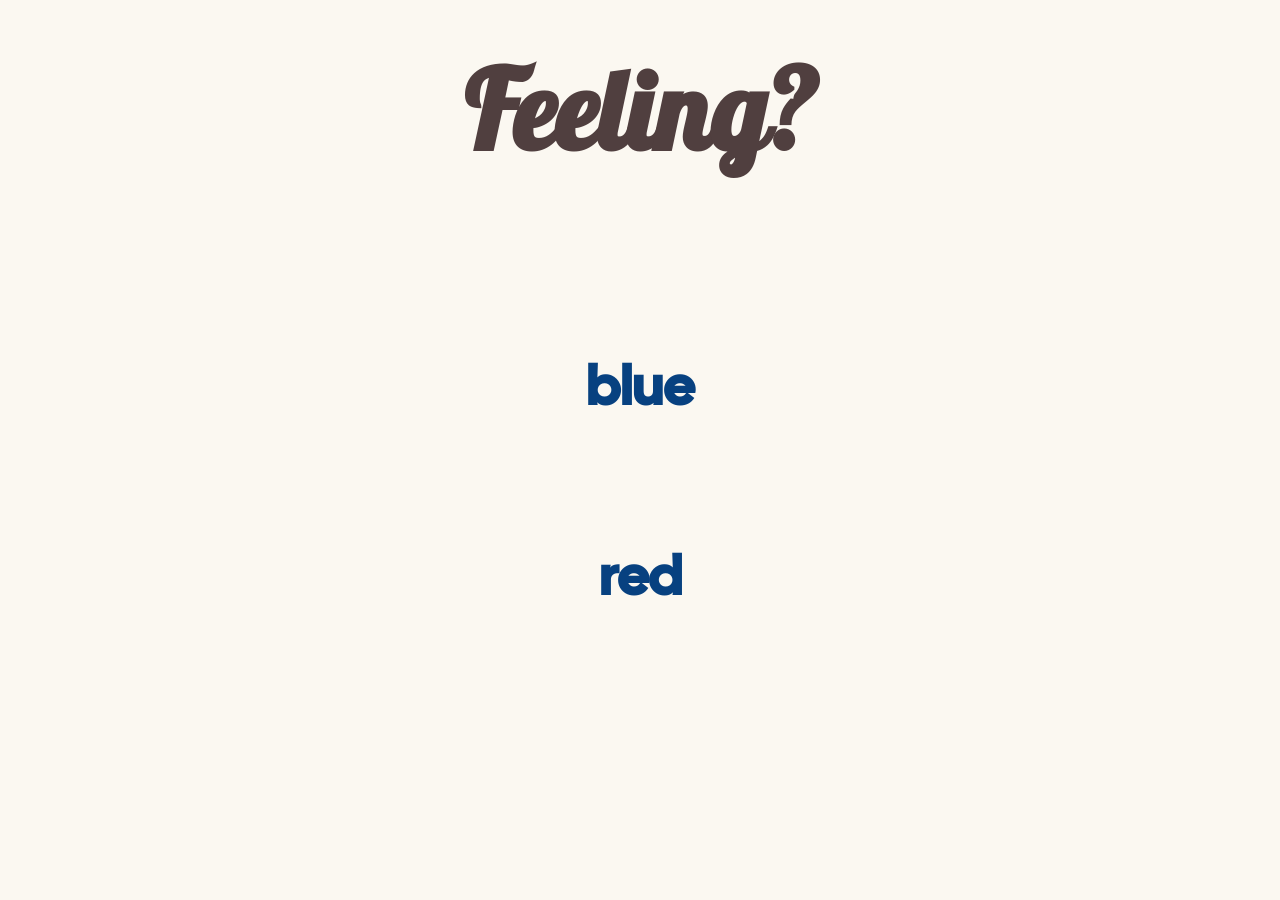
==== index.html @ 062b28c0 "pages" ====
<!doctype html>
<html lang="en">
<head>
	<meta charset="utf-8">
	<title>final project</title>
	<link rel="stylesheet" href="./assets/css/styles.css">

	<link rel="preconnect" href="https://fonts.googleapis.com">
	<link rel="preconnect" href="https://fonts.gstatic.com" crossorigin>
	<link href="https://fonts.googleapis.com/css2?family=Cal+Sans&display=swap" rel="stylesheet">


	<link rel="preconnect" href="https://fonts.googleapis.com">
	<link rel="preconnect" href="https://fonts.gstatic.com" crossorigin>
	<link href="https://fonts.googleapis.com/css2?family=Gasoek+One&display=swap" rel="stylesheet">

	<link rel="preconnect" href="https://fonts.googleapis.com">
	<link rel="preconnect" href="https://fonts.gstatic.com" crossorigin>
	<link href="https://fonts.googleapis.com/css2?family=Pattaya&display=swap" rel="stylesheet">

	<link rel="preconnect" href="https://fonts.googleapis.com">
    <link rel="preconnect" href="https://fonts.gstatic.com" crossorigin>
    <link href="https://fonts.googleapis.com/css2?family=Luxurious+Script&display=swap" rel="stylesheet">

</head>
<body>

	<h1>Feeling?
	<p>
		<a href="page02.html">blue</a>

	</p>
	</h1>

	<h2>
	<p>
		<a href="page03.html">red</a>
	</p>
	</h2>
	
	<script src="./assets/js/main.js"></script>
</body>
</html>
---- assets/css/styles.css ----
/* styles.css */

* {
	font-family: Arial;
	background-color: #fbf8f1;
}

h1 {
	text-align: center;
	margin-top: 40px;
	font-family: Pattaya;
	font-size: 110px;
	color: #503f3f;

}

a {
	font-family: Cal Sans;
	text-decoration: none;
	font-size: 55px;
	color: #074180;
	text-align: center;
}

h2 {
	font-family: Luxurious Script;
	text-align: center;
	color: #6d0606;
}
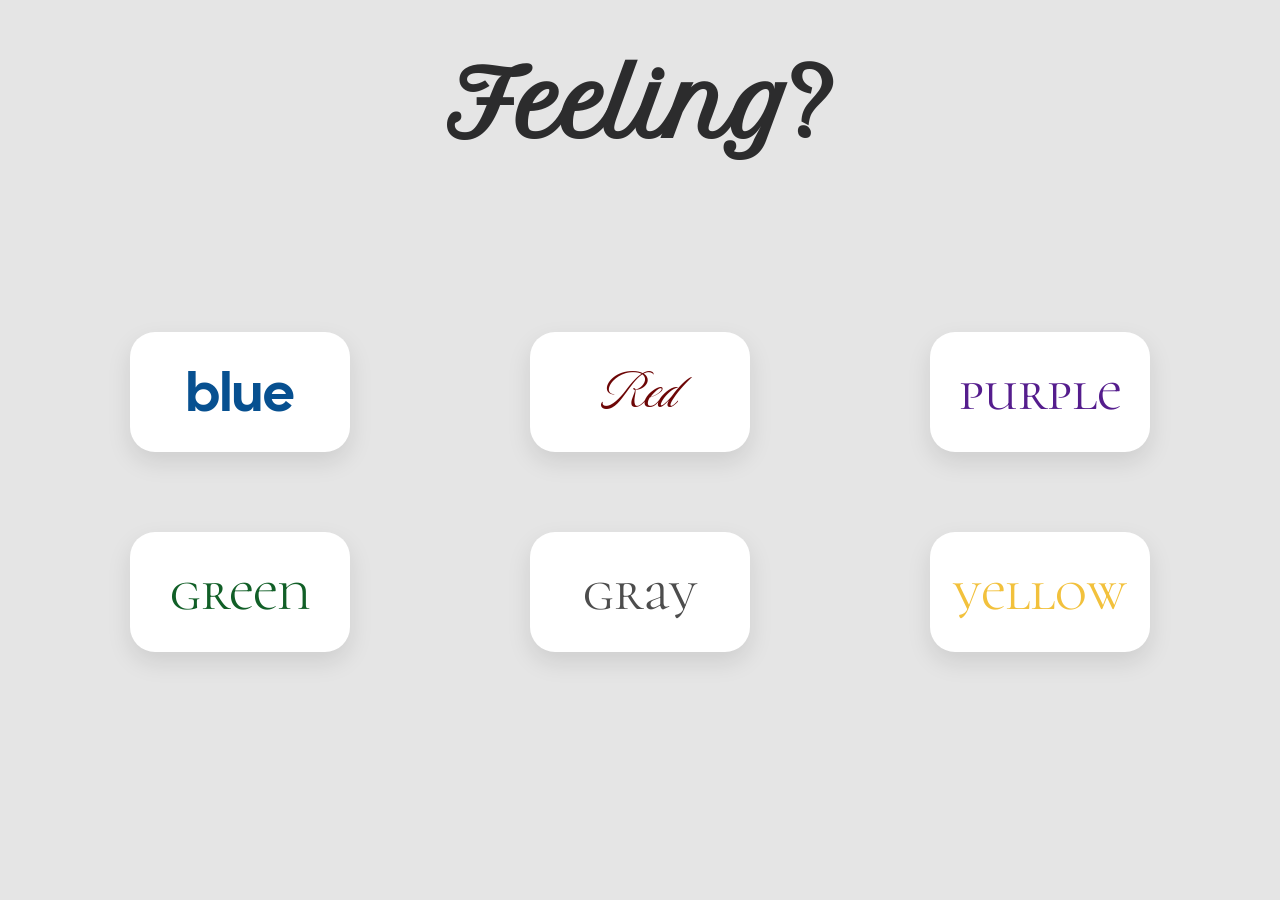
==== commit e5013724: "button backgrounds" ====
--- a/index.html
+++ b/index.html
@@ -22,22 +22,33 @@
     <link rel="preconnect" href="https://fonts.gstatic.com" crossorigin>
     <link href="https://fonts.googleapis.com/css2?family=Luxurious+Script&display=swap" rel="stylesheet">
 
+	<link rel="preconnect" href="https://fonts.googleapis.com">
+    <link rel="preconnect" href="https://fonts.gstatic.com" crossorigin>
+    <link href="https://fonts.googleapis.com/css2?family=Sirivennela&display=swap" rel="stylesheet">
+
+	<link rel="preconnect" href="https://fonts.googleapis.com">
+	<link rel="preconnect" href="https://fonts.gstatic.com" crossorigin>
+	<link href="https://fonts.googleapis.com/css2?family=Cormorant+Unicase:wght@300;400;500;600;700&display=swap" rel="stylesheet">
+
 </head>
 <body>
 
-	<h1>Feeling?
-	<p>
-		<a href="page02.html">blue</a>
+	<h1>Feeling?</h1>
 
-	</p>
-	</h1>
 
-	<h2>
-	<p>
-		<a href="page03.html">red</a>
-	</p>
-	</h2>
-	
+	<div class="color-grid">
+    <a class="color-link blue-link" href="blue02.html">blue</a>
+    <a class="color-link red-link" href="red03.html">Red</a>
+	<a class="color-link purple-link" href="purple04.html">purple</a>
+
+	<a class="color-link green-link" href="green05.html">green</a>
+	<a class="color-link gray-link" href="gray06.html">gray</a>
+	<a class="color-link yellow-link" href="yellow07.html">yellow</a>
+    
+    
+</div>
+
+
 	<script src="./assets/js/main.js"></script>
 </body>
 </html>
--- a/assets/css/styles.css
+++ b/assets/css/styles.css
@@ -1,29 +1,128 @@
 /* styles.css */
 
 * {
-	font-family: Arial;
-	background-color: #fbf8f1;
+	font-family: Cal Sans, Luxurious Script;
+	background-color: #e5e5e5;
+}
+h1 {
+	text-align: center;
+    margin-top: 30px;
+    font-family: Sirivennela;
+    font-size: 140px;
+    color: #2c2c2d;
 }
 
-h1 {
-	text-align: center;
-	margin-top: 40px;
-	font-family: Pattaya;
-	font-size: 110px;
-	color: #503f3f;
 
+.blue-link {
+	font-family: Cal Sans;
+    text-decoration: none;
+    font-size: 55px;
+    color: #075090;
+    text-align: center;
 }
 
-a {
-	font-family: Cal Sans;
-	text-decoration: none;
-	font-size: 55px;
-	color: #074180;
-	text-align: center;
+.blue-link:hover {
+    color: lightblue;
+    transform: scale(1.1);
 }
 
-h2 {
+.red-link {
 	font-family: Luxurious Script;
-	text-align: center;
-	color: #6d0606;
-}+    text-decoration: none;
+    font-size: 60px;
+    color: #6d0606;
+    text-align: center;
+}
+.red-link:hover {
+    color: #d48181;
+    transform: scale(1.1);
+}
+
+.purple-link {
+	font-family: Cormorant Unicase;
+    text-decoration: none;
+    font-size: 55px;
+    color: #551d8d;
+    text-align: center;
+}
+
+.purple-link:hover {
+    color: #d2aff0;
+    transform: scale(1.1);
+}
+
+.green-link {
+    font-family: Cormorant Unicase;
+    text-decoration: none;
+    font-size: 55px;
+    color: #115f27;
+    text-align: center;
+}
+
+.green-link:hover {
+    color: #74c68b;
+    transform: scale(1.1);
+}
+
+.gray-link {
+    font-family: Cormorant Unicase;
+    text-decoration: none;
+    font-size: 55px;
+    color: #4d4d4d;
+    text-align: center;
+}
+
+.gray-link:hover {
+    color: #b3b3b3;
+    transform: scale(1.1);
+}
+
+.yellow-link {
+    font-family: Cormorant Unicase;
+    text-decoration: none;
+    font-size: 55px;
+    color: #f2c13c;
+    text-align: center;
+}
+
+.yellow-link:hover {
+    color: #fff0b3;
+    transform: scale(1.1);
+}
+
+.color-grid {
+    width: 1200px;
+    height: 400px;
+    margin: auto;
+    margin-top: 20px;
+
+    display: grid;
+    grid-template-columns: repeat(3, 1fr); /* 3 across */
+    grid-template-rows: repeat(2, 1fr);    /* 2 down */
+
+    align-items: center;
+    justify-items: center;
+}
+
+.color-link {
+    width: 220px;
+    height: 120px;
+
+    display: flex;
+    justify-content: center;
+    align-items: center;
+
+    background: white;
+    border-radius: 25px;
+
+    box-shadow: 0 10px 25px rgba(0,0,0,.10);
+
+    transition: all .3s ease;
+
+    text-decoration: none;
+}
+
+.color-link:hover {
+    transform: translateY(-8px);
+    box-shadow: 0 18px 35px rgba(0,0,0,.18);
+}
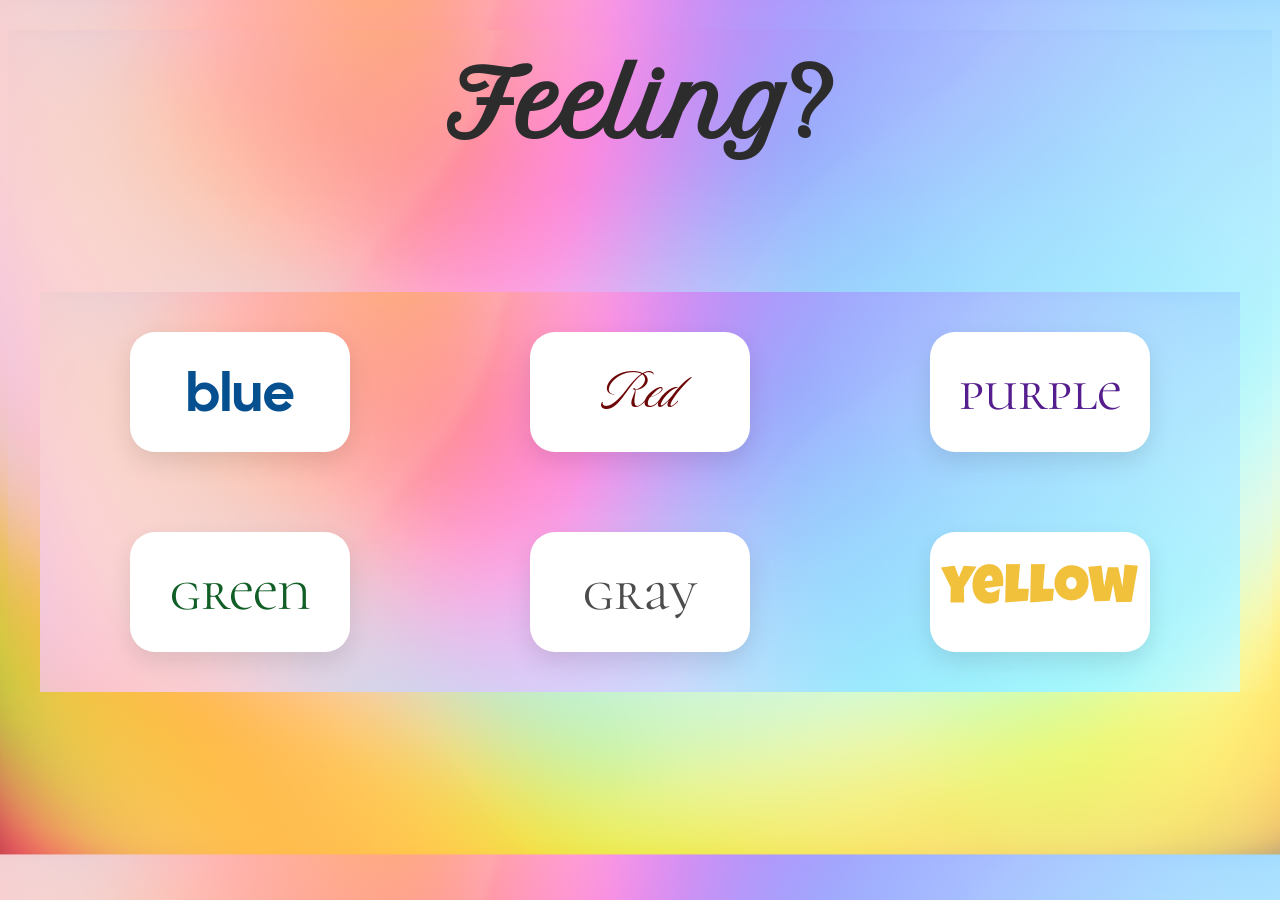
==== commit 86e839b1: "colors" ====
--- a/index.html
+++ b/index.html
@@ -30,6 +30,10 @@
 	<link rel="preconnect" href="https://fonts.gstatic.com" crossorigin>
 	<link href="https://fonts.googleapis.com/css2?family=Cormorant+Unicase:wght@300;400;500;600;700&display=swap" rel="stylesheet">
 
+	<link rel="preconnect" href="https://fonts.googleapis.com">
+	<link rel="preconnect" href="https://fonts.gstatic.com" crossorigin>
+	<link href="https://fonts.googleapis.com/css2?family=Luckiest+Guy&display=swap" rel="stylesheet">
+
 </head>
 <body>
 
--- a/assets/css/styles.css
+++ b/assets/css/styles.css
@@ -3,6 +3,8 @@
 * {
 	font-family: Cal Sans, Luxurious Script;
 	background-color: #e5e5e5;
+    background: url("..//img/color.jpg");
+    background-size: cover;
 }
 h1 {
 	text-align: center;
@@ -78,7 +80,7 @@
 }
 
 .yellow-link {
-    font-family: Cormorant Unicase;
+    font-family: Luckiest Guy;
     text-decoration: none;
     font-size: 55px;
     color: #f2c13c;
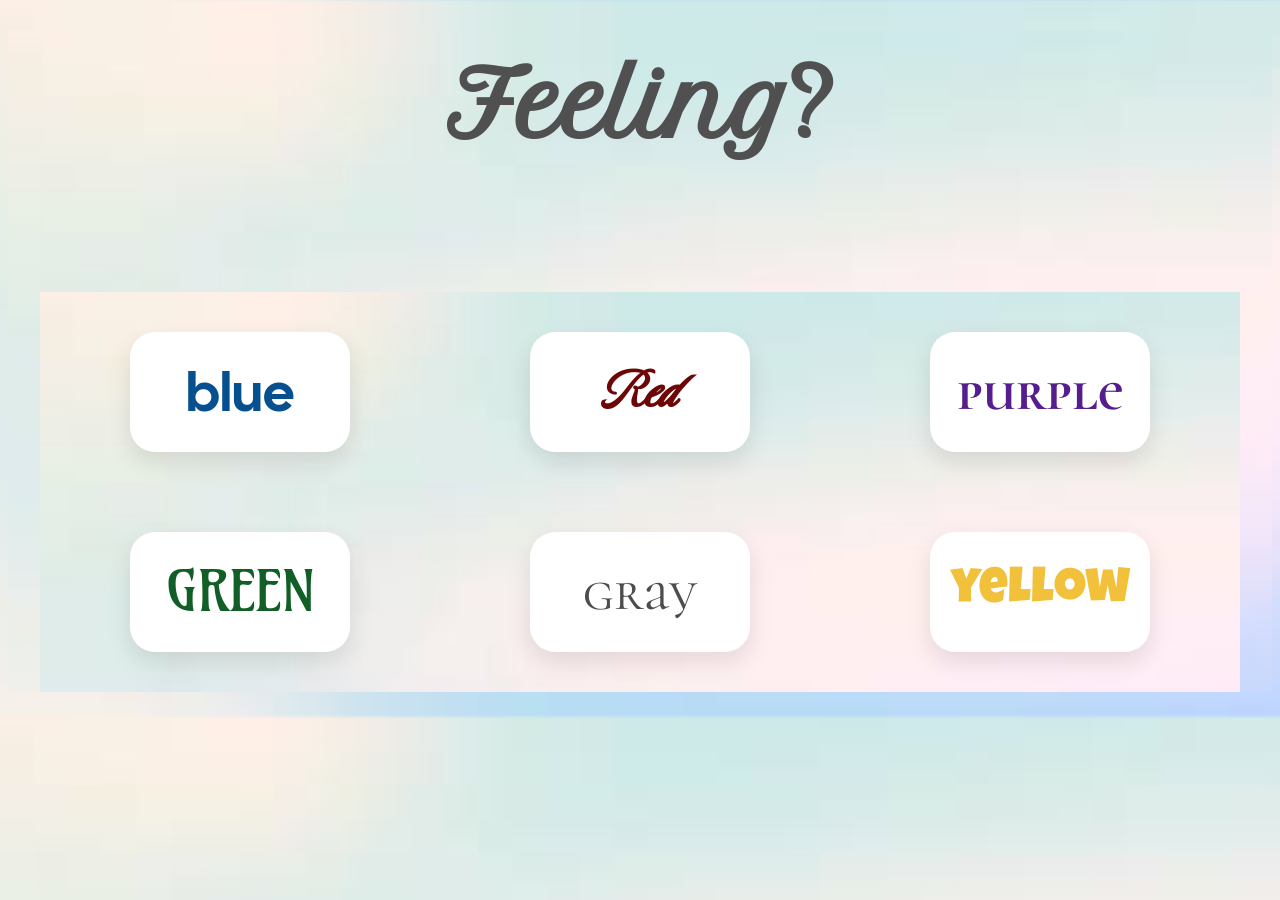
==== commit 846aeab6: "background change" ====
--- a/index.html
+++ b/index.html
@@ -34,6 +34,10 @@
 	<link rel="preconnect" href="https://fonts.gstatic.com" crossorigin>
 	<link href="https://fonts.googleapis.com/css2?family=Luckiest+Guy&display=swap" rel="stylesheet">
 
+	<link rel="preconnect" href="https://fonts.googleapis.com">
+	<link rel="preconnect" href="https://fonts.gstatic.com" crossorigin>
+	<link href="https://fonts.googleapis.com/css2?family=Amarante&display=swap" rel="stylesheet">
+
 </head>
 <body>
 
@@ -45,7 +49,7 @@
     <a class="color-link red-link" href="red03.html">Red</a>
 	<a class="color-link purple-link" href="purple04.html">purple</a>
 
-	<a class="color-link green-link" href="green05.html">green</a>
+	<a class="color-link green-link" href="green05.html">GREEN</a>
 	<a class="color-link gray-link" href="gray06.html">gray</a>
 	<a class="color-link yellow-link" href="yellow07.html">yellow</a>
     
--- a/assets/css/styles.css
+++ b/assets/css/styles.css
@@ -3,7 +3,7 @@
 * {
 	font-family: Cal Sans, Luxurious Script;
 	background-color: #e5e5e5;
-    background: url("..//img/color.jpg");
+    background: url("..//img/website.jpg");
     background-size: cover;
 }
 h1 {
@@ -11,7 +11,7 @@
     margin-top: 30px;
     font-family: Sirivennela;
     font-size: 140px;
-    color: #2c2c2d;
+    color: #505051;
 }
 
 
@@ -32,6 +32,7 @@
 	font-family: Luxurious Script;
     text-decoration: none;
     font-size: 60px;
+    font-weight: bold;
     color: #6d0606;
     text-align: center;
 }
@@ -44,6 +45,7 @@
 	font-family: Cormorant Unicase;
     text-decoration: none;
     font-size: 55px;
+    font-weight: bold;
     color: #551d8d;
     text-align: center;
 }
@@ -54,7 +56,7 @@
 }
 
 .green-link {
-    font-family: Cormorant Unicase;
+    font-family: Amarante;
     text-decoration: none;
     font-size: 55px;
     color: #115f27;
@@ -82,7 +84,7 @@
 .yellow-link {
     font-family: Luckiest Guy;
     text-decoration: none;
-    font-size: 55px;
+    font-size: 50px;
     color: #f2c13c;
     text-align: center;
 }
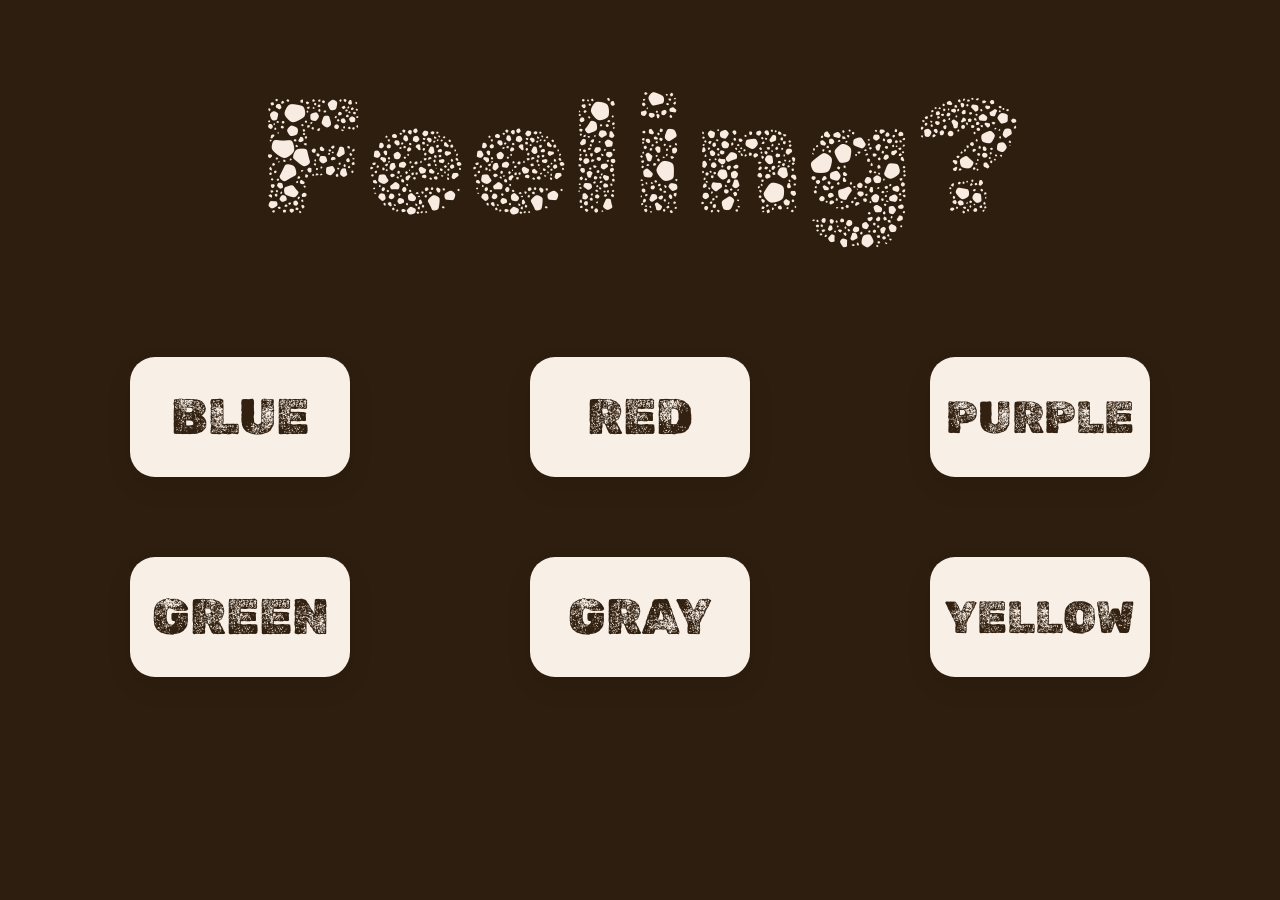
==== commit 784d5fb9: "home page" ====
--- a/index.html
+++ b/index.html
@@ -38,6 +38,14 @@
 	<link rel="preconnect" href="https://fonts.gstatic.com" crossorigin>
 	<link href="https://fonts.googleapis.com/css2?family=Amarante&display=swap" rel="stylesheet">
 
+	<link rel="preconnect" href="https://fonts.googleapis.com">
+	<link rel="preconnect" href="https://fonts.gstatic.com" crossorigin>
+	<link href="https://fonts.googleapis.com/css2?family=Rubik+Dirt&display=swap" rel="stylesheet">
+
+	<link rel="preconnect" href="https://fonts.googleapis.com">
+	<link rel="preconnect" href="https://fonts.gstatic.com" crossorigin>
+	<link href="https://fonts.googleapis.com/css2?family=Rubik+Microbe&display=swap" rel="stylesheet">
+
 </head>
 <body>
 
@@ -45,13 +53,13 @@
 
 
 	<div class="color-grid">
-    <a class="color-link blue-link" href="blue02.html">blue</a>
-    <a class="color-link red-link" href="red03.html">Red</a>
-	<a class="color-link purple-link" href="purple04.html">purple</a>
+    <a class="color-link blue-link" href="blue02.html">BLUE</a>
+    <a class="color-link red-link" href="red03.html">RED</a>
+	<a class="color-link purple-link" href="purple04.html">PURPLE</a>
 
 	<a class="color-link green-link" href="green05.html">GREEN</a>
-	<a class="color-link gray-link" href="gray06.html">gray</a>
-	<a class="color-link yellow-link" href="yellow07.html">yellow</a>
+	<a class="color-link gray-link" href="gray06.html">GRAY</a>
+	<a class="color-link yellow-link" href="yellow07.html">YELLOW</a>
     
     
 </div>
--- a/assets/css/styles.css
+++ b/assets/css/styles.css
@@ -2,77 +2,76 @@
 
 * {
 	font-family: Cal Sans, Luxurious Script;
-	background-color: #e5e5e5;
-    background: url("..//img/website.jpg");
+	background-color: #2e1e0f;
     background-size: cover;
 }
 h1 {
 	text-align: center;
-    margin-top: 30px;
-    font-family: Sirivennela;
-    font-size: 140px;
-    color: #505051;
+    margin-top: 60px;
+    margin-bottom: 62px;
+    font-family: Rubik Microbe;
+    font-size: 165px;
+    font-weight: 575;
+    color: #f8ece2;
 }
 
 
 .blue-link {
-	font-family: Cal Sans;
+	font-family: Rubik Dirt;
     text-decoration: none;
-    font-size: 55px;
-    color: #075090;
+    font-size: 50px;
+    color: #322111;
     text-align: center;
 }
 
 .blue-link:hover {
-    color: lightblue;
+    color: rgb(130, 172, 199);
     transform: scale(1.1);
 }
 
 .red-link {
-	font-family: Luxurious Script;
+	font-family: Rubik Dirt;
     text-decoration: none;
-    font-size: 60px;
-    font-weight: bold;
-    color: #6d0606;
+    font-size: 50px;
+    color: #322111;
     text-align: center;
 }
 .red-link:hover {
-    color: #d48181;
+    color: #a12e2e;
     transform: scale(1.1);
 }
 
 .purple-link {
-	font-family: Cormorant Unicase;
+	font-family: Rubik Dirt;
     text-decoration: none;
-    font-size: 55px;
-    font-weight: bold;
-    color: #551d8d;
+    font-size: 45px;
+    color: #322111;
     text-align: center;
 }
 
 .purple-link:hover {
-    color: #d2aff0;
+    color: #a579cc;
     transform: scale(1.1);
 }
 
 .green-link {
-    font-family: Amarante;
+    font-family: Rubik Dirt;
     text-decoration: none;
-    font-size: 55px;
-    color: #115f27;
+    font-size: 50px;
+    color: #322111;
     text-align: center;
 }
 
 .green-link:hover {
-    color: #74c68b;
+    color: #417550;
     transform: scale(1.1);
 }
 
 .gray-link {
-    font-family: Cormorant Unicase;
+    font-family: Rubik Dirt;
     text-decoration: none;
-    font-size: 55px;
-    color: #4d4d4d;
+    font-size: 50px;
+    color: #322111;
     text-align: center;
 }
 
@@ -82,15 +81,15 @@
 }
 
 .yellow-link {
-    font-family: Luckiest Guy;
+    font-family: Rubik Dirt;
     text-decoration: none;
-    font-size: 50px;
-    color: #f2c13c;
+    font-size: 45px;
+    color: #322111;
     text-align: center;
 }
 
 .yellow-link:hover {
-    color: #fff0b3;
+    color: #f5de86;
     transform: scale(1.1);
 }
 
@@ -116,7 +115,7 @@
     justify-content: center;
     align-items: center;
 
-    background: white;
+    background: #f8efe6;
     border-radius: 25px;
 
     box-shadow: 0 10px 25px rgba(0,0,0,.10);
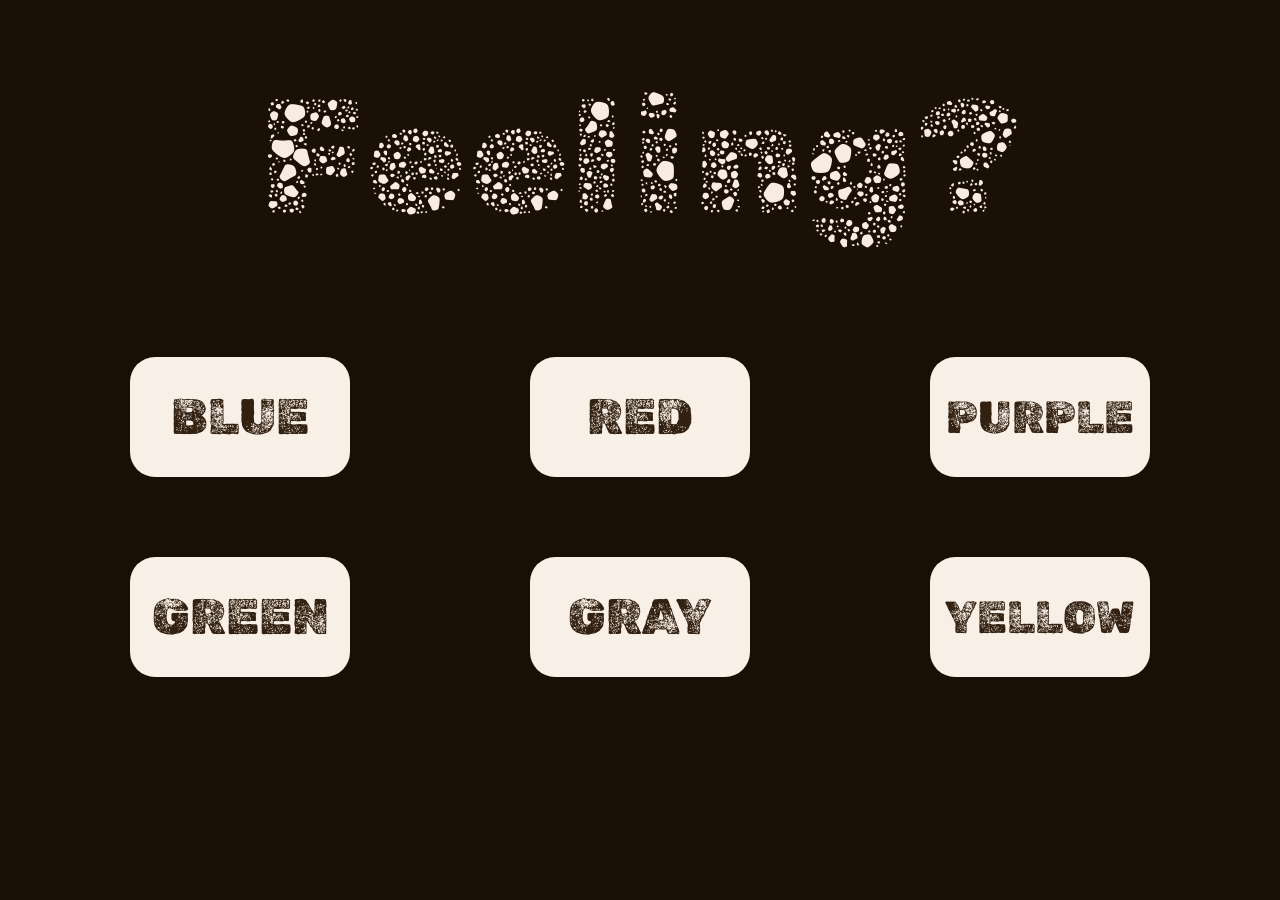
==== commit dd580f3b: "home button" ====
--- a/index.html
+++ b/index.html
@@ -52,7 +52,8 @@
 	<h1>Feeling?</h1>
 
 
-	<div class="color-grid">
+<div class="color-grid">
+	
     <a class="color-link blue-link" href="blue02.html">BLUE</a>
     <a class="color-link red-link" href="red03.html">RED</a>
 	<a class="color-link purple-link" href="purple04.html">PURPLE</a>
@@ -61,7 +62,6 @@
 	<a class="color-link gray-link" href="gray06.html">GRAY</a>
 	<a class="color-link yellow-link" href="yellow07.html">YELLOW</a>
     
-    
 </div>
 
 
--- a/assets/css/styles.css
+++ b/assets/css/styles.css
@@ -2,7 +2,7 @@
 
 * {
 	font-family: Cal Sans, Luxurious Script;
-	background-color: #2e1e0f;
+	background-color: #1b1006;
     background-size: cover;
 }
 h1 {
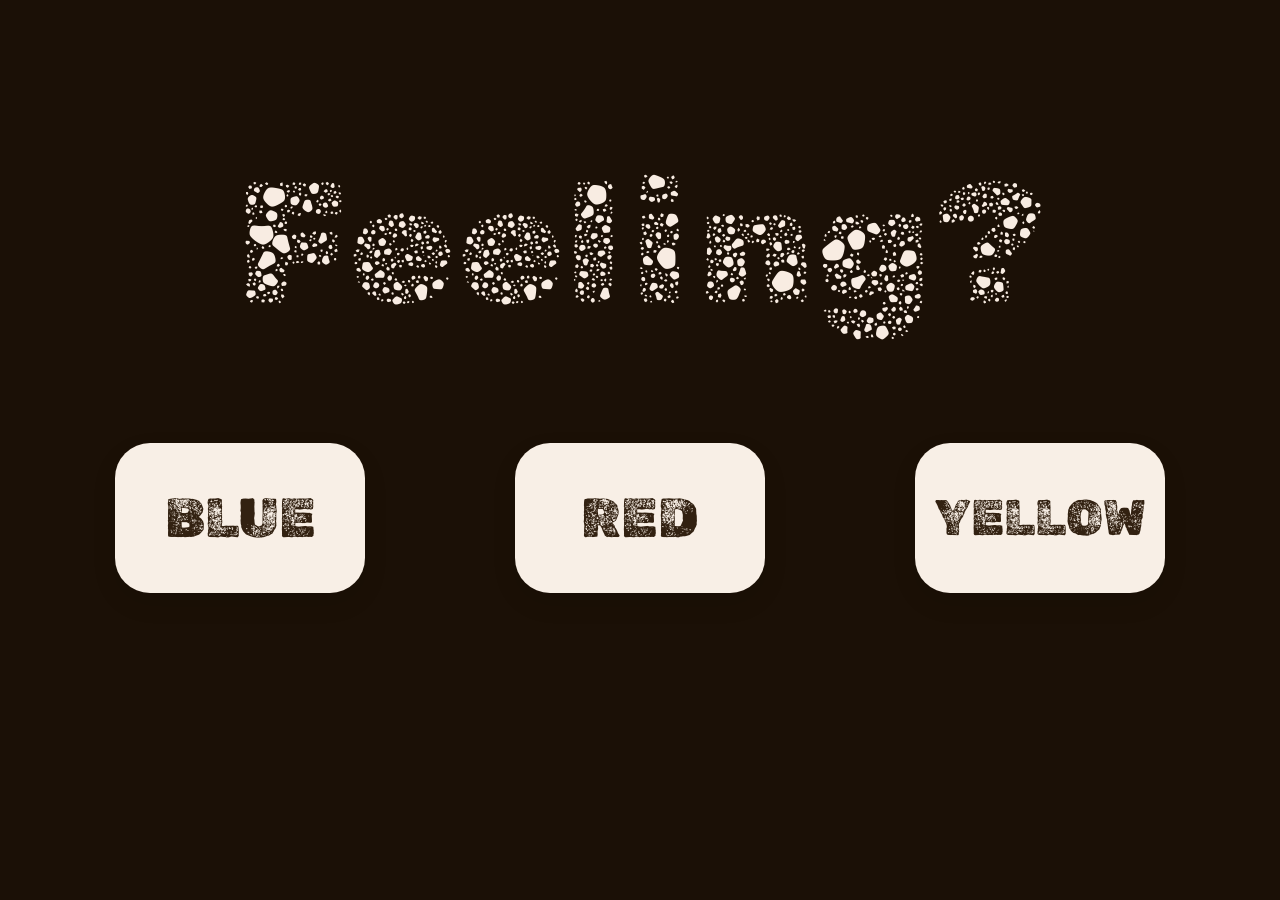
==== commit f9b18ed1: "home page" ====
--- a/index.html
+++ b/index.html
@@ -1,70 +1,66 @@
 <!doctype html>
 <html lang="en">
 <head>
-	<meta charset="utf-8">
-	<title>final project</title>
-	<link rel="stylesheet" href="./assets/css/styles.css">
+    <meta charset="utf-8">
+    <title>final project</title>
+    <link rel="stylesheet" href="./trial.css">
 
-	<link rel="preconnect" href="https://fonts.googleapis.com">
-	<link rel="preconnect" href="https://fonts.gstatic.com" crossorigin>
-	<link href="https://fonts.googleapis.com/css2?family=Cal+Sans&display=swap" rel="stylesheet">
+    <link rel="preconnect" href="https://fonts.googleapis.com">
+    <link rel="preconnect" href="https://fonts.gstatic.com" crossorigin>
+    <link href="https://fonts.googleapis.com/css2?family=Cal+Sans&display=swap" rel="stylesheet">
 
 
-	<link rel="preconnect" href="https://fonts.googleapis.com">
-	<link rel="preconnect" href="https://fonts.gstatic.com" crossorigin>
-	<link href="https://fonts.googleapis.com/css2?family=Gasoek+One&display=swap" rel="stylesheet">
+    <link rel="preconnect" href="https://fonts.googleapis.com">
+    <link rel="preconnect" href="https://fonts.gstatic.com" crossorigin>
+    <link href="https://fonts.googleapis.com/css2?family=Gasoek+One&display=swap" rel="stylesheet">
 
-	<link rel="preconnect" href="https://fonts.googleapis.com">
-	<link rel="preconnect" href="https://fonts.gstatic.com" crossorigin>
-	<link href="https://fonts.googleapis.com/css2?family=Pattaya&display=swap" rel="stylesheet">
+    <link rel="preconnect" href="https://fonts.googleapis.com">
+    <link rel="preconnect" href="https://fonts.gstatic.com" crossorigin>
+    <link href="https://fonts.googleapis.com/css2?family=Pattaya&display=swap" rel="stylesheet">
 
-	<link rel="preconnect" href="https://fonts.googleapis.com">
+    <link rel="preconnect" href="https://fonts.googleapis.com">
     <link rel="preconnect" href="https://fonts.gstatic.com" crossorigin>
     <link href="https://fonts.googleapis.com/css2?family=Luxurious+Script&display=swap" rel="stylesheet">
 
-	<link rel="preconnect" href="https://fonts.googleapis.com">
+    <link rel="preconnect" href="https://fonts.googleapis.com">
     <link rel="preconnect" href="https://fonts.gstatic.com" crossorigin>
     <link href="https://fonts.googleapis.com/css2?family=Sirivennela&display=swap" rel="stylesheet">
 
-	<link rel="preconnect" href="https://fonts.googleapis.com">
-	<link rel="preconnect" href="https://fonts.gstatic.com" crossorigin>
-	<link href="https://fonts.googleapis.com/css2?family=Cormorant+Unicase:wght@300;400;500;600;700&display=swap" rel="stylesheet">
+    <link rel="preconnect" href="https://fonts.googleapis.com">
+    <link rel="preconnect" href="https://fonts.gstatic.com" crossorigin>
+    <link href="https://fonts.googleapis.com/css2?family=Cormorant+Unicase:wght@300;400;500;600;700&display=swap" rel="stylesheet">
 
-	<link rel="preconnect" href="https://fonts.googleapis.com">
-	<link rel="preconnect" href="https://fonts.gstatic.com" crossorigin>
-	<link href="https://fonts.googleapis.com/css2?family=Luckiest+Guy&display=swap" rel="stylesheet">
+    <link rel="preconnect" href="https://fonts.googleapis.com">
+    <link rel="preconnect" href="https://fonts.gstatic.com" crossorigin>
+    <link href="https://fonts.googleapis.com/css2?family=Luckiest+Guy&display=swap" rel="stylesheet">
 
-	<link rel="preconnect" href="https://fonts.googleapis.com">
-	<link rel="preconnect" href="https://fonts.gstatic.com" crossorigin>
-	<link href="https://fonts.googleapis.com/css2?family=Amarante&display=swap" rel="stylesheet">
+    <link rel="preconnect" href="https://fonts.googleapis.com">
+    <link rel="preconnect" href="https://fonts.gstatic.com" crossorigin>
+    <link href="https://fonts.googleapis.com/css2?family=Amarante&display=swap" rel="stylesheet">
 
-	<link rel="preconnect" href="https://fonts.googleapis.com">
-	<link rel="preconnect" href="https://fonts.gstatic.com" crossorigin>
-	<link href="https://fonts.googleapis.com/css2?family=Rubik+Dirt&display=swap" rel="stylesheet">
+    <link rel="preconnect" href="https://fonts.googleapis.com">
+    <link rel="preconnect" href="https://fonts.gstatic.com" crossorigin>
+    <link href="https://fonts.googleapis.com/css2?family=Rubik+Dirt&display=swap" rel="stylesheet">
 
-	<link rel="preconnect" href="https://fonts.googleapis.com">
-	<link rel="preconnect" href="https://fonts.gstatic.com" crossorigin>
-	<link href="https://fonts.googleapis.com/css2?family=Rubik+Microbe&display=swap" rel="stylesheet">
+    <link rel="preconnect" href="https://fonts.googleapis.com">
+    <link rel="preconnect" href="https://fonts.gstatic.com" crossorigin>
+    <link href="https://fonts.googleapis.com/css2?family=Rubik+Microbe&display=swap" rel="stylesheet">
 
 </head>
 <body>
 
-	<h1>Feeling?</h1>
+    <h1>Feeling?</h1>
 
 
 <div class="color-grid">
-	
+    
     <a class="color-link blue-link" href="blue02.html">BLUE</a>
     <a class="color-link red-link" href="red03.html">RED</a>
-	<a class="color-link purple-link" href="purple04.html">PURPLE</a>
-
-	<a class="color-link green-link" href="green05.html">GREEN</a>
-	<a class="color-link gray-link" href="gray06.html">GRAY</a>
-	<a class="color-link yellow-link" href="yellow07.html">YELLOW</a>
+    <a class="color-link yellow-link" href="yellow07.html">YELLOW</a>
     
 </div>
 
 
-	<script src="./assets/js/main.js"></script>
+    <script src="./assets/js/main.js"></script>
 </body>
 </html>
--- a/trial.css
+++ b/trial.css
@@ -0,0 +1,101 @@
+/* styles.css */
+
+* {
+	font-family: Cal Sans, Luxurious Script;
+	background-color: #1b1006;
+    background-size: cover;
+}
+
+.home-link {
+	font-family: Cal Sans;
+	color: #d8e7f5;
+	font-size: 25px;
+	margin-top: 10px;
+	margin-left: 10px;
+}
+
+h1 {
+	text-align: center;
+    margin-top: 140px;
+    margin-bottom: 70px;
+    font-family: Rubik Microbe;
+    font-size: 175px;
+    font-weight: 575;
+    color: #f8ece2;
+}
+
+
+.blue-link {
+	font-family: Rubik Dirt;
+    text-decoration: none;
+    font-size: 55px;
+    color: #322111;
+    text-align: center;
+}
+
+.blue-link:hover {
+    color: rgb(130, 172, 199);
+    transform: scale(1.1);
+}
+
+.red-link {
+	font-family: Rubik Dirt;
+    text-decoration: none;
+    font-size: 55px;
+    color: #322111;
+    text-align: center;
+}
+.red-link:hover {
+    color: #a12e2e;
+    transform: scale(1.1);
+}
+
+.yellow-link {
+    font-family: Rubik Dirt;
+    text-decoration: none;
+    font-size: 50px;
+    color: #322111;
+    text-align: center;
+}
+
+.yellow-link:hover {
+    color: #f5de86;
+    transform: scale(1.1);
+}
+
+.color-grid {
+    width: 1200px;
+    height: 200px;
+    margin: auto;
+    margin-top: 20px;
+
+    display: grid;
+    grid-template-columns: repeat(3, 1fr); /* 3 across */
+    
+
+    align-items: center;
+    justify-items: center;
+}
+
+.color-link {
+    width: 250px;
+    height: 150px;
+
+    display: flex;
+    justify-content: center;
+    align-items: center;
+
+    background: #f8efe6;
+    border-radius: 35px;
+
+    box-shadow: 0 10px 25px rgba(0,0,0,.10);
+
+    transition: all .3s ease;
+
+    text-decoration: none;
+}
+
+.color-link:hover {
+    transform: translateY(-8px);
+    box-shadow: 0 18px 35px rgba(0,0,0,.18);
+}
